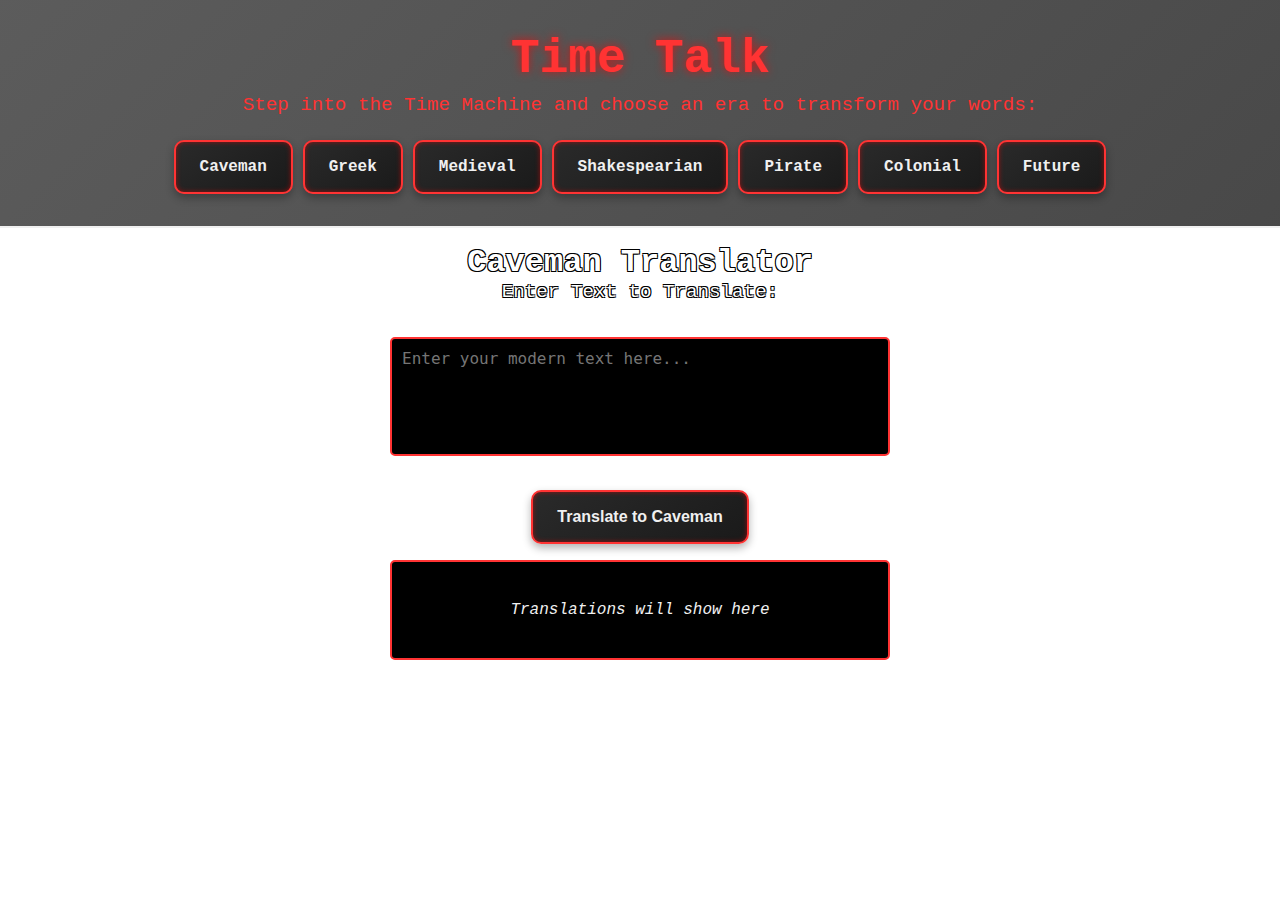
==== frontend/src/Dialects/Caveman/caveman.html @ 61b88bf7 "Initial commit" ====
<!DOCTYPE html>
<html lang="en">
<head>
    <meta charset="UTF-8">
    <meta name="viewport" content="width=device-width, initial-scale=1.0">
    <title>Caveman Translator</title>
    <link rel="stylesheet" href="caveman.css"> <!-- Link to external CSS file -->
</head>
<body data-prompt="Translate the following modern English to caveman English, add funny sounds like ooga booga:">
    <header>
        <h1><a href="../index.html" class="home-link">Time Talk</a></h1>    
        <p>Step into the Time Machine and choose an era to transform your words:</p>
        <div class="button-container">
            <a href="../Caveman/caveman.html" class="period-button">Caveman</a>
            <a href="../Greek/greek.html" class="period-button">Greek</a>
            <a href="../Medieval/medieval.html" class="period-button">Medieval</a>
            <a href="../Shakespearian/shakespearian.html" class="period-button">Shakespearian</a>
            <a href="../Pirate/pirate.html" class="period-button">Pirate</a>
            <a href="../Colonial/colonial.html" class="period-button">Colonial</a>
            <a href="../Future/future.html" class="period-button">Future</a>
        </div>
    </header>

    <h2>Caveman Translator</h2>
    <label for="userText">Enter Text to Translate:</label><br>
    <textarea id="userText" rows="5" placeholder="Enter your modern text here..."></textarea><br>
    <button class="translate-button" onclick="translateToEra()">Translate to Caveman</button>
    <div id="result" class="result-box">Translations will show here</div>    

    <script src="../js/script.js"></script>
</body>
</html>
---- frontend/src/Dialects/Caveman/caveman.css ----
/* Universal Reset */
* {
    margin: 0;
    padding: 0;
    box-sizing: border-box;
}

/* Background Image Styling */
body {
    font-family: 'Courier New', Courier, monospace;
    background-image: url('../photos/caveman.jpg'); /* Path to your Future-themed image file */
    background-size: cover;
    background-position: center;
    background-repeat: no-repeat;
    color: #f0f0f0;
    text-align: center;
    display: flex;
    flex-direction: column;
    align-items: center;
    min-height: 100vh;
    overflow-x: hidden; /* Prevent horizontal scrolling */
    padding-bottom: 2rem; /* Add padding at the bottom */
}

/* Header Styling */
header {
    padding: 2rem;
    border-bottom: 2px solid #f0f0f0;
    background: linear-gradient(135deg, rgba(51, 51, 51, 0.8), rgba(27, 27, 27, 0.8)); /* Slightly transparent for background visibility */
    width: 100%;
    text-align: center;
}

/* Title Styling */
h1 {
    font-size: 3rem;
    margin-bottom: 0.5rem;
    color: #ff3333; /* Red color */
    text-shadow: 0 0 10px rgba(255, 0, 0, 0.7);
    animation: pulse 1.5s infinite;
}

/* Paragraph Styling */
p, label {
    font-size: 1.2rem;
    margin-bottom: 1.5rem;
    color: #ff3333; /* Red for label text */
}

/* Button Container */
.button-container {
    display: flex;
    flex-wrap: wrap;
    gap: 10px;
    justify-content: center;
}

/* Time Period and Translate Button Styling */
.period-button, .translate-button {
    padding: 1rem 1.5rem;
    font-size: 1rem;
    font-weight: bold;
    color: #f0f0f0;
    text-decoration: none;
    border-radius: 10px;
    background: linear-gradient(145deg, #2a2a2a, #1a1a1a);
    border: 2px solid #ff3333; /* Red border */
    transition: all 0.3s ease-in-out;
    box-shadow: 0 4px 8px rgba(0, 0, 0, 0.3), inset 0 0 5px rgba(255, 0, 0, 0.5); /* Red inner glow */
    cursor: pointer;
}

/* Button Hover Effect */
.period-button:hover, .translate-button:hover {
    background: #ff3333; /* Red background on hover */
    color: #1b1b1b;
    box-shadow: 0 4px 12px rgba(255, 0, 0, 0.7), inset 0 0 8px rgba(0, 0, 0, 0.5);
    transform: translateY(-2px);
}

/* Button Active Effect */
.period-button:active, .translate-button:active {
    transform: translateY(2px);
    box-shadow: 0 2px 6px rgba(0, 0, 0, 0.4), inset 0 0 5px rgba(255, 0, 0, 0.5);
}

/* Textarea Styling */
textarea {
    width: 80%;
    max-width: 500px;
    padding: 10px;
    font-size: 16px;
    background-color: #000; /* Black background */
    color: #f0f0f0; /* White text */
    border: 2px solid #ff3333; /* Red border */
    border-radius: 5px;
    resize: none;
    margin-bottom: 1rem;
}

/* Result Box Styling */
.result-box {
    width: 80%;
    max-width: 500px;
    padding: 10px;
    font-size: 16px;
    background-color: #000; /* Black background */
    color: #f0f0f0; /* White text */
    border: 2px solid #ff3333; /* Red border */
    border-radius: 5px;
    min-height: 100px; /* Minimum height for readability */
    margin-top: 1rem;
    text-align: center;
    display: flex;
    align-items: center;
    justify-content: center;
    font-style: italic;
}

/* Time Machine Animation */
@keyframes pulse {
    0%, 100% {
        text-shadow: 0 0 10px rgba(255, 0, 0, 0.7);
    }
    50% {
        text-shadow: 0 0 20px rgba(255, 0, 0, 1);
    }
}

/* Title Styling for 'Future Translator' */
h2 {
    font-size: 2rem;
    color: #fff; /* White color */
    text-shadow: 
        -1px -1px 0 #000,  /* Top-left shadow */
         1px -1px 0 #000,  /* Top-right shadow */
        -1px  1px 0 #000,  /* Bottom-left shadow */
         1px  1px 0 #000;  /* Bottom-right shadow */
    margin-top: 1rem;
}

/* Label Styling for 'Enter Text to Translate' */
label {
    font-size: 1.2rem;
    color: #fff; /* White color */
    text-shadow: 
        -1px -1px 0 #000,  /* Top-left shadow */
         1px -1px 0 #000,  /* Top-right shadow */
        -1px  1px 0 #000,  /* Bottom-left shadow */
         1px  1px 0 #000;  /* Bottom-right shadow */
    margin-bottom: 1rem;
}

.home-link {
    text-decoration: none;
    color: inherit; /* Matches the current text color */
}

.home-link:hover {
    color: #ff3333; /* Optional hover effect */
}
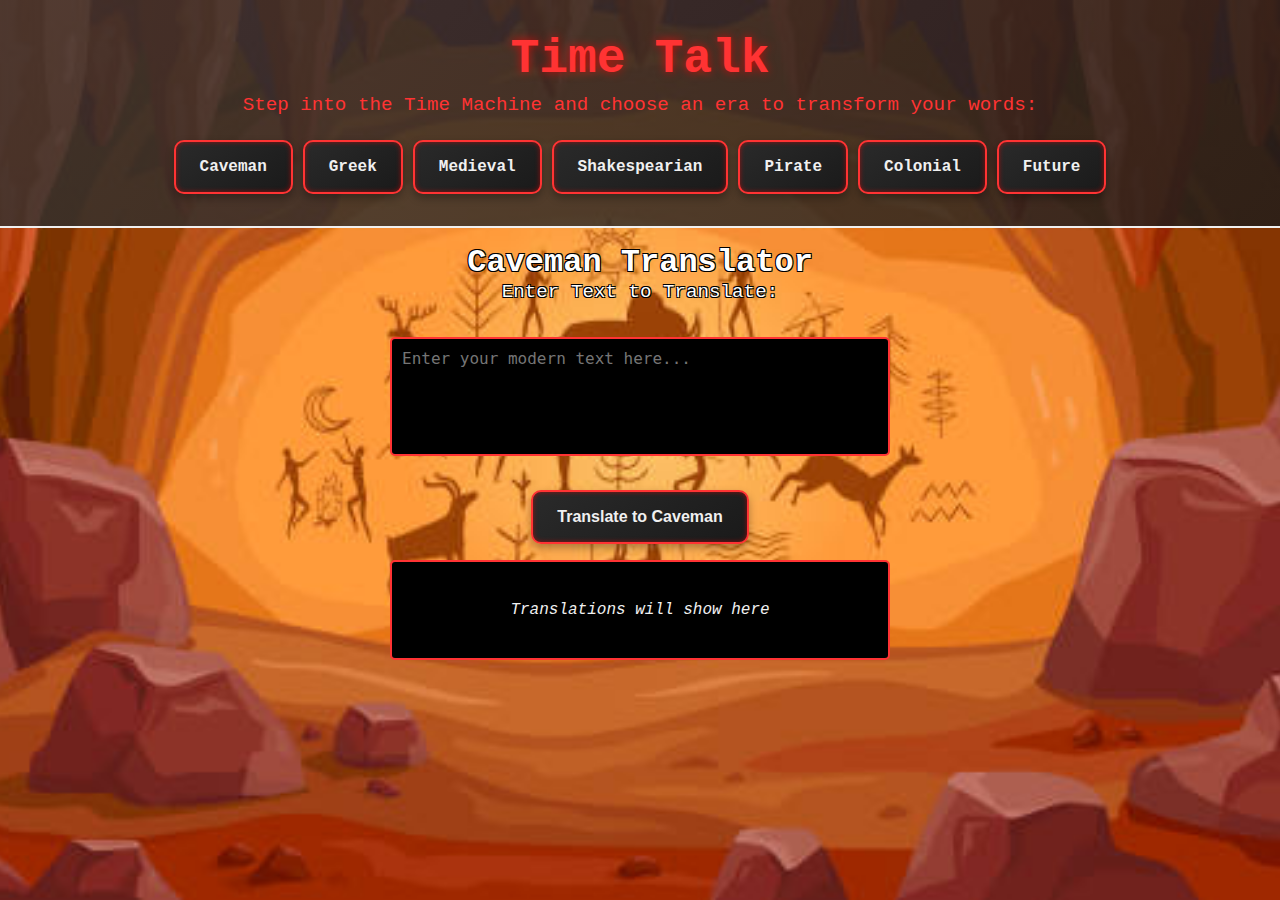
==== commit 13b3491f: "trying for images again" ====
--- a/frontend/src/Dialects/Caveman/caveman.html
+++ b/frontend/src/Dialects/Caveman/caveman.html
@@ -4,11 +4,11 @@
     <meta charset="UTF-8">
     <meta name="viewport" content="width=device-width, initial-scale=1.0">
     <title>Caveman Translator</title>
-    <link rel="stylesheet" href="caveman.css"> <!-- Link to external CSS file -->
+    <link rel="stylesheet" href="caveman.css">
 </head>
 <body data-prompt="Translate the following modern English to caveman English, add funny sounds like ooga booga:">
     <header>
-        <h1><a href="../index.html" class="home-link">Time Talk</a></h1>    
+        <h1><a href="../../index.html" class="home-link">Time Talk</a></h1>
         <p>Step into the Time Machine and choose an era to transform your words:</p>
         <div class="button-container">
             <a href="../Caveman/caveman.html" class="period-button">Caveman</a>
--- a/frontend/src/Dialects/Caveman/caveman.css
+++ b/frontend/src/Dialects/Caveman/caveman.css
@@ -8,7 +8,7 @@
 /* Background Image Styling */
 body {
     font-family: 'Courier New', Courier, monospace;
-    background-image: url('../photos/caveman.jpg'); /* Path to your Future-themed image file */
+    background-image: url('../../photos/caveman.jpg');
     background-size: cover;
     background-position: center;
     background-repeat: no-repeat;
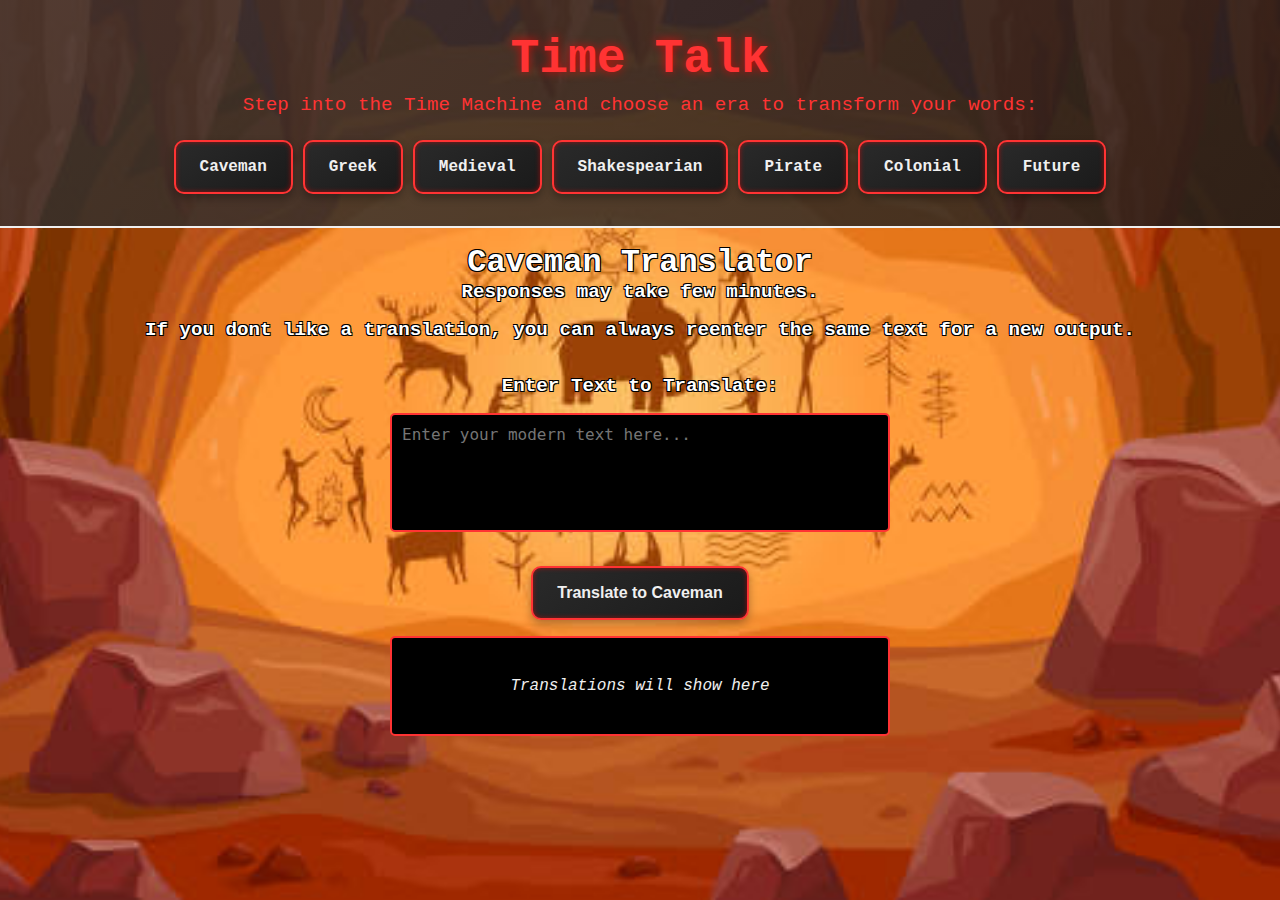
==== commit de79b0a3: "testing format changes" ====
--- a/frontend/src/Dialects/Caveman/caveman.html
+++ b/frontend/src/Dialects/Caveman/caveman.html
@@ -8,7 +8,7 @@
 </head>
 <body data-prompt="Translate the following modern English to caveman English, add funny sounds like ooga booga:">
     <header>
-        <h1><a href="../../index.html" class="home-link">Time Talk</a></h1>
+        <h1><a href="/index.html" class="home-link">Time Talk</a></h1>    
         <p>Step into the Time Machine and choose an era to transform your words:</p>
         <div class="button-container">
             <a href="../Caveman/caveman.html" class="period-button">Caveman</a>
@@ -22,11 +22,13 @@
     </header>
 
     <h2>Caveman Translator</h2>
-    <label for="userText">Enter Text to Translate:</label><br>
+    <h3>Responses may take  few minutes.</h3>
+    <h3> If you dont like a translation, you can always reenter the same text for a new output.</h3><br>
+    <h3 for="userText">Enter Text to Translate:</h3>
     <textarea id="userText" rows="5" placeholder="Enter your modern text here..."></textarea><br>
     <button class="translate-button" onclick="translateToEra()">Translate to Caveman</button>
     <div id="result" class="result-box">Translations will show here</div>    
 
-    <script src="../js/script.js"></script>
+    <script src="../../js/script.js"></script>
 </body>
 </html>
--- a/frontend/src/Dialects/Caveman/caveman.css
+++ b/frontend/src/Dialects/Caveman/caveman.css
@@ -140,7 +140,7 @@
 }
 
 /* Label Styling for 'Enter Text to Translate' */
-label {
+label, h3 {
     font-size: 1.2rem;
     color: #fff; /* White color */
     text-shadow: 
